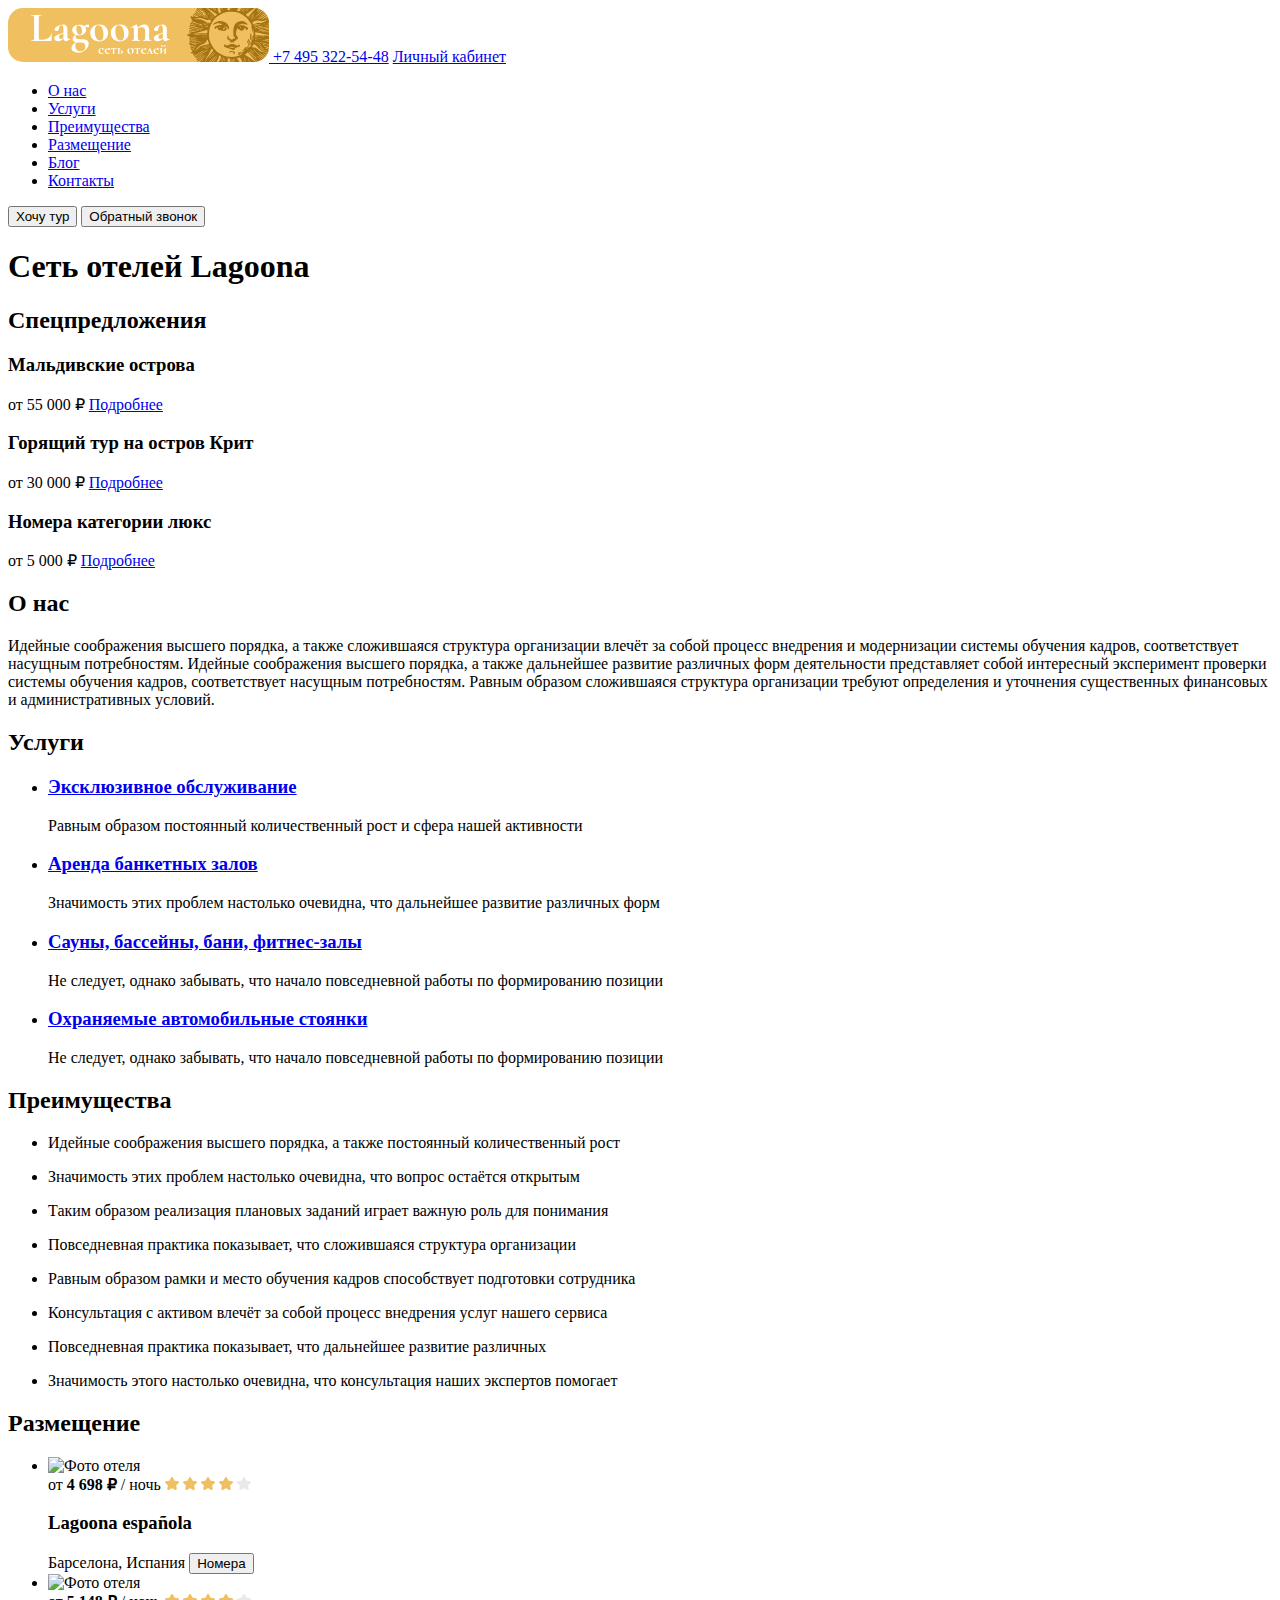
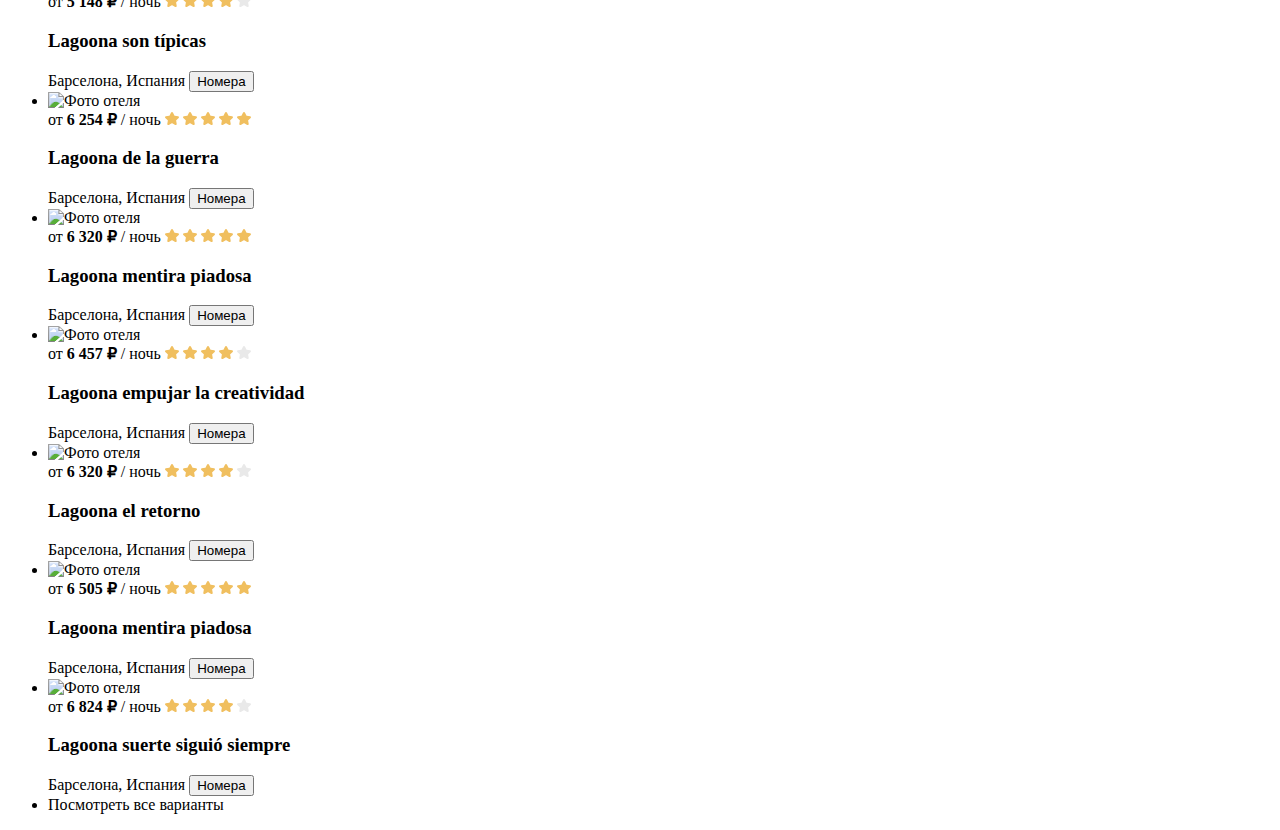
==== 07_layout-flexbox/index.html @ 52ebf1cc "добавил файл с html в папку 07" ====
<!DOCTYPE html>
<html lang="ru">
<head>
  <meta charset="UTF-8">
  <meta name="viewport" content="width=device-width, initial-scale=1.0">
  <title>Lagoona</title>
</head>
<body>
  <header class="header">
    <div class="container">
      <div>
        <a href="#" class="header-logo">
          <img class="header-logo" src="img/logo.svg" alt="Логотип Lagoona">
        </a>
        <a href="tel:74953225448">+7&nbsp;495 322-54-48</a>
        <a href="#" class="link account-link">Личный кабинет</a>
      </div>
      <div>
        <nav class="header-nav">
          <ul class="header-list">
            <li class="header-list-item">
              <a href="#about-us" class="header-link">
                О нас
              </a>
            </li>
            <li class="header-list-item">
              <a href="#services" class="header-link">
                Услуги
              </a>
            </li>
            <li class="header-list-item">
              <a href="#advantages" class="header-link">
                Преимущества
              </a>
            </li>
            <li class="header-list-item">
              <a href="#placement" class="header-link">
                Размещение
              </a>
            </li>
            <li class="header-list-item">
              <a href="#" class="header-link">
                Блог
              </a>
            </li>
            <li class="header-list-item">
              <a href="#contacts" class="header-link">
                Контакты
              </a>
            </li>
          </ul>
        </nav>
      </div>
      <div>
        <button class="btn">Хочу тур</button>
        <button class="btn hedaer-btn">Обратный звонок</button>
      </div>
    </div>
  </header>
  <main class="main">
    <h1 class="hidden">Сеть отелей Lagoona</h1>
    <section class="specials">
      <div class="container">
        <h2 class="section-title">
          Спецпредложения
        </h2>
          <div class="cpescials-list">
            <div>
              <div class="specials-item">
                <h3 class="specials-title">
                  Мальдивские острова
                </h3>
                <span class="specials-price">
                  от&nbsp;55&nbsp;000&nbsp;₽
                </span>
                <a href="#" class="link more">
                  Подробнее
                </a>
              </div>
              <div class="specials-item">
                <h3 class="specials-title">
                  Горящий тур на&nbsp;остров Крит
                </h3>
                <span class="specials-price">
                  от&nbsp;30&nbsp;000&nbsp;₽
                </span>
                <a href="#" class="link more">
                  Подробнее
                </a>
              </div>
          </div>
          <div class="specials-item">
            <h3 class="specials-title">
              Номера категории люкс
            </h3>
            <span class="specials-price">
              от&nbsp;5&nbsp;000&nbsp;₽
            </span>
            <a href="#" class="link more">
              Подробнее
            </a>
          </div>
        </div>
      </div>
    </section>
    <section class="about-us" id="about-us">
      <div class="container">
        <h2 class="section-title">
          О&nbsp;нас
        </h2>
        <p class="text">
          Идейные соображения высшего порядка, а&nbsp;также сложившаяся структура организации влечёт за&nbsp;собой процесс внедрения и&nbsp;модернизации системы обучения кадров, соответствует насущным потребностям. Идейные соображения высшего порядка, а&nbsp;также дальнейшее развитие различных форм деятельности представляет собой интересный эксперимент проверки системы обучения кадров, соответствует насущным потребностям. Равным образом сложившаяся структура организации требуют определения и&nbsp;уточнения существенных финансовых
  и&nbsp;административных условий.
        </p>
      </div>
    </section>
    <section class="services" id="services">
      <div class="container">
        <h2 class="section-title">Услуги</h2>
        <ul class="services-list">
          <li class="services-item">
            <h3 class="servise-title"><a href="#" class="link">Эксклюзивное обслуживание</a></h3>
            <p class="text">
              Равным образом постоянный количественный рост и&nbsp;сфера нашей активности
            </p>
          </li>
          <li class="services-item">
            <h3 class="servise-title"><a href="#" class="link">Аренда банкетных залов</a></h3>
            <p class="text">
              Значимость этих проблем настолько очевидна, что дальнейшее развитие различных форм
            </p>
          </li>
          <li class="services-item">
            <h3 class="servise-title"><a href="#" class="link">Сауны, бассейны, бани, фитнес-залы</a></h3>
            <p class="text">
              Не&nbsp;следует, однако забывать, что начало повседневной работы по&nbsp;формированию позиции
            </p>
          </li>
          <li class="services-item">
            <h3 class="servise-title"><a href="#" class="link">Охраняемые автомобильные стоянки</a></h3>
            <p class="text">
              Не&nbsp;следует, однако забывать, что начало повседневной работы по&nbsp;формированию позиции
            </p>
          </li>
        </ul>
      </div>
    </section>
    <section class="advantages" id="advantages">
      <div class="container">
        <h2 class="section-title">
          Преимущества
        </h2>
        <ul class="advantages-list">
          <li class="advantages-item">
            <p class="text">
              Идейные соображения высшего порядка, а&nbsp;также постоянный количественный рост
            </p>
          </li>
          <li class="advantages-item">
            <p class="text">
              Значимость этих проблем настолько очевидна, что вопрос остаётся открытым
            </p>
          </li>
          <li class="advantages-item">
            <p class="text">
              Таким образом реализация плановых заданий играет важную роль для понимания
            </p>
          </li>
          <li class="advantages-item">
            <p class="text">
              Повседневная практика показывает, что сложившаяся структура организации
            </p>
          </li>
          <li class="advantages-item">
            <p class="text">
              Равным образом рамки и&nbsp;место обучения кадров способствует подготовки сотрудника
            </p>
          </li>
          <li class="advantages-item">
            <p class="text">
              Консультация с&nbsp;активом влечёт за&nbsp;собой процесс внедрения услуг нашего сервиса
            </p>
          </li>
          <li class="advantages-item">
            <p class="text">
              Повседневная практика показывает, что дальнейшее развитие различных
            </p>
          </li>
          <li class="advantages-item">
            <p class="text">
              Значимость этого настолько очевидна, что консультация наших экспертов помогает
            </p>
          </li>
        </ul>
      </div>
    </section>
    <section class="placement" id="placement">
      <div class="container">
        <h2 class="section-title">
          Размещение
        </h2>
        <ul class="placement-list">
          <li class="placement-item">
            <article class="placement-preview">
              <img src="img/place-1.jpg" alt="Фото отеля" class="placement-preview-image">
              <div class="placement-preview-text">
                <div>
                  <span> от </span>
                  <b>4&nbsp;698&nbsp;₽</b>
                  <span>/ ночь</span>
                  <span class="raiting">
                    <img src="img/star-yellow.svg" alt="Рейтинг отеля 4 из 5">
                    <img src="img/star-yellow.svg" alt="">
                    <img src="img/star-yellow.svg" alt="">
                    <img src="img/star-yellow.svg" alt="">
                    <img src="img/star-grey.svg" alt="">
                  </span>
                </div>
                <h3 class="placement-title">
                  Lagoona espa&ntilde;ola
                </h3>
                <span class="country-city">
                  Барселона, Испания
                </span>
                <button class="btn">Номера</button>
              </div>
            </article>
          </li>
          <li class="placement-item">
            <article class="placement-preview">
              <img src="img/place-2.jpg" alt="Фото отеля" class="placement-preview-image">
              <div class="placement-preview-text">
                <div>
                  <span> от </span>
                  <b>5&nbsp;148&nbsp;₽</b>
                  <span> / ночь</span>
                  <span class="raiting">
                    <img src="img/star-yellow.svg" alt="Рейтинг отеля 4 из 5">
                    <img src="img/star-yellow.svg" alt="">
                    <img src="img/star-yellow.svg" alt="">
                    <img src="img/star-yellow.svg" alt="">
                    <img src="img/star-grey.svg" alt="">
                  </span>
                </div>
                <h3 class="placement-title">
                  Lagoona son t&iacute;picas
                </h3>
                <span class="country-city">
                  Барселона, Испания
                </span>
                <button class="btn">Номера</button>
              </div>
            </article>
          </li>
          <li class="placement-item">
            <article class="placement-preview">
              <img src="img/place-3.jpg" alt="Фото отеля" class="placement-preview-image">
              <div class="placement-preview-text">
                <div>
                  <span>от</span>
                  <b>6&nbsp;254&nbsp;₽</b>
                  <span> / ночь</span>
                  <span class="raiting">
                    <img src="img/star-yellow.svg" alt="Рейтинг отеля 5 из 5">
                    <img src="img/star-yellow.svg" alt="">
                    <img src="img/star-yellow.svg" alt="">
                    <img src="img/star-yellow.svg" alt="">
                    <img src="img/star-yellow.svg" alt="">
                  </span>
                </div>
                <h3 class="placement-title">
                  Lagoona de&nbsp;la&nbsp;guerra
                </h3>
                <span class="country-city">
                  Барселона, Испания
                </span>
                <button class="btn">Номера</button>
              </div>
            </article>
          </li>
          <li class="placement-item">
            <article class="placement-preview">
              <img src="img/place-4.jpg" alt="Фото отеля" class="placement-preview-image">
              <div class="placement-preview-text">
                <div>
                  <span>от</span>
                  <b>6&nbsp;320&nbsp;₽</b>
                  <span>/ ночь</span>
                  <span class="raiting">
                    <img src="img/star-yellow.svg" alt="Рейтинг отеля 5 из 5">
                    <img src="img/star-yellow.svg" alt="">
                    <img src="img/star-yellow.svg" alt="">
                    <img src="img/star-yellow.svg" alt="">
                    <img src="img/star-yellow.svg" alt="">
                  </span>
                </div>
                <h3 class="placement-title">
                  Lagoona mentira piadosa
                </h3>
                <span class="country-city">
                  Барселона, Испания
                </span>
                <button class="btn">Номера</button>
              </div>
            </article>
          </li>
          <li class="placement-item">
            <article class="placement-preview">
              <img src="img/place-5.jpg" alt="Фото отеля" class="placement-preview-image">
              <div class="placement-preview-text">
                <div>
                  <span>от</span>
                  <b>6&nbsp;457&nbsp;₽</b>
                  <span>/ ночь</span>
                  <span class="raiting">
                    <img src="img/star-yellow.svg" alt="Рейтинг отеля 4 из 5">
                    <img src="img/star-yellow.svg" alt="">
                    <img src="img/star-yellow.svg" alt="">
                    <img src="img/star-yellow.svg" alt="">
                    <img src="img/star-grey.svg" alt="">
                  </span>
                </div>
                <h3 class="placement-title">
                  Lagoona empujar la&nbsp;creatividad
                </h3>
                <span class="country-city">
                  Барселона, Испания
                </span>
                <button class="btn">Номера</button>
              </div>
            </article>
          </li>
          <li class="placement-item">
            <article class="placement-preview">
              <img src="img/place-6.jpg" alt="Фото отеля" class="placement-preview-image">
              <div class="placement-preview-text">
                <div>
                  <span class="placement-price">от</span>
                  <b>6&nbsp;320&nbsp;₽</b>
                  <span>/ ночь</span>
                  <span class="raiting">
                    <img src="img/star-yellow.svg" alt="Рейтинг отеля 4 из 5">
                    <img src="img/star-yellow.svg" alt="">
                    <img src="img/star-yellow.svg" alt="">
                    <img src="img/star-yellow.svg" alt="">
                    <img src="img/star-grey.svg" alt="">
                  </span>
                </div>
                <h3 class="placement-title">
                  Lagoona el&nbsp;retorno
                </h3>
                <span class="country-city">
                  Барселона, Испания
                </span>
                <button class="btn">Номера</button>
              </div>
            </article>
          </li>
          <li class="placement-item">
            <article class="placement-preview">
              <img src="img/place-7.jpg" alt="Фото отеля" class="placement-preview-image">
              <div class="placement-preview-text">
                <div>
                  <span>от</span>
                  <b>6&nbsp;505&nbsp;₽</b>
                  <span>/ ночь</span>
                  <span class="raiting">
                    <img src="img/star-yellow.svg" alt="Рейтинг отеля 5 из 5">
                    <img src="img/star-yellow.svg" alt="">
                    <img src="img/star-yellow.svg" alt="">
                    <img src="img/star-yellow.svg" alt="">
                    <img src="img/star-yellow.svg" alt="">
                  </span>
                </div>
                <h3 class="placement-title">
                  Lagoona mentira piadosa
                </h3>
                <span class="country-city">
                  Барселона, Испания
                </span>
                <button class="btn">Номера</button>
              </div>
            </article>
          </li>
          <li class="placement-item">
            <article class="placement-preview">
              <img src="img/place-8.jpg" alt="Фото отеля" class="placement-preview-image">
              <div class="placement-preview-text">
                <div>
                  <span>от</span>
                  <b>6&nbsp;824&nbsp;₽</b>
                  <span>/ ночь</span>
                  <span class="raiting">
                    <img src="img/star-yellow.svg" alt="Рейтинг отеля 4 из 5">
                    <img src="img/star-yellow.svg" alt="">
                    <img src="img/star-yellow.svg" alt="">
                    <img src="img/star-yellow.svg" alt="">
                    <img src="img/star-grey.svg" alt="">
                  </span>
                </div>
                <h3 class="placement-title">
                  Lagoona suerte sigui&oacute; siempre
                </h3>
                <span class="country-city">
                  Барселона, Испания
                </span>
                <button class="btn">Номера</button>
              </div>
            </article>
          </li>
          <li class="placement-item">
            <a class="placement-link">Посмотреть все варианты</a>
          </li>
        </ul>
      </div>
    </section>
  </main>
  <footer class="footer" id="footer">
  </footer>
</body>
</html>
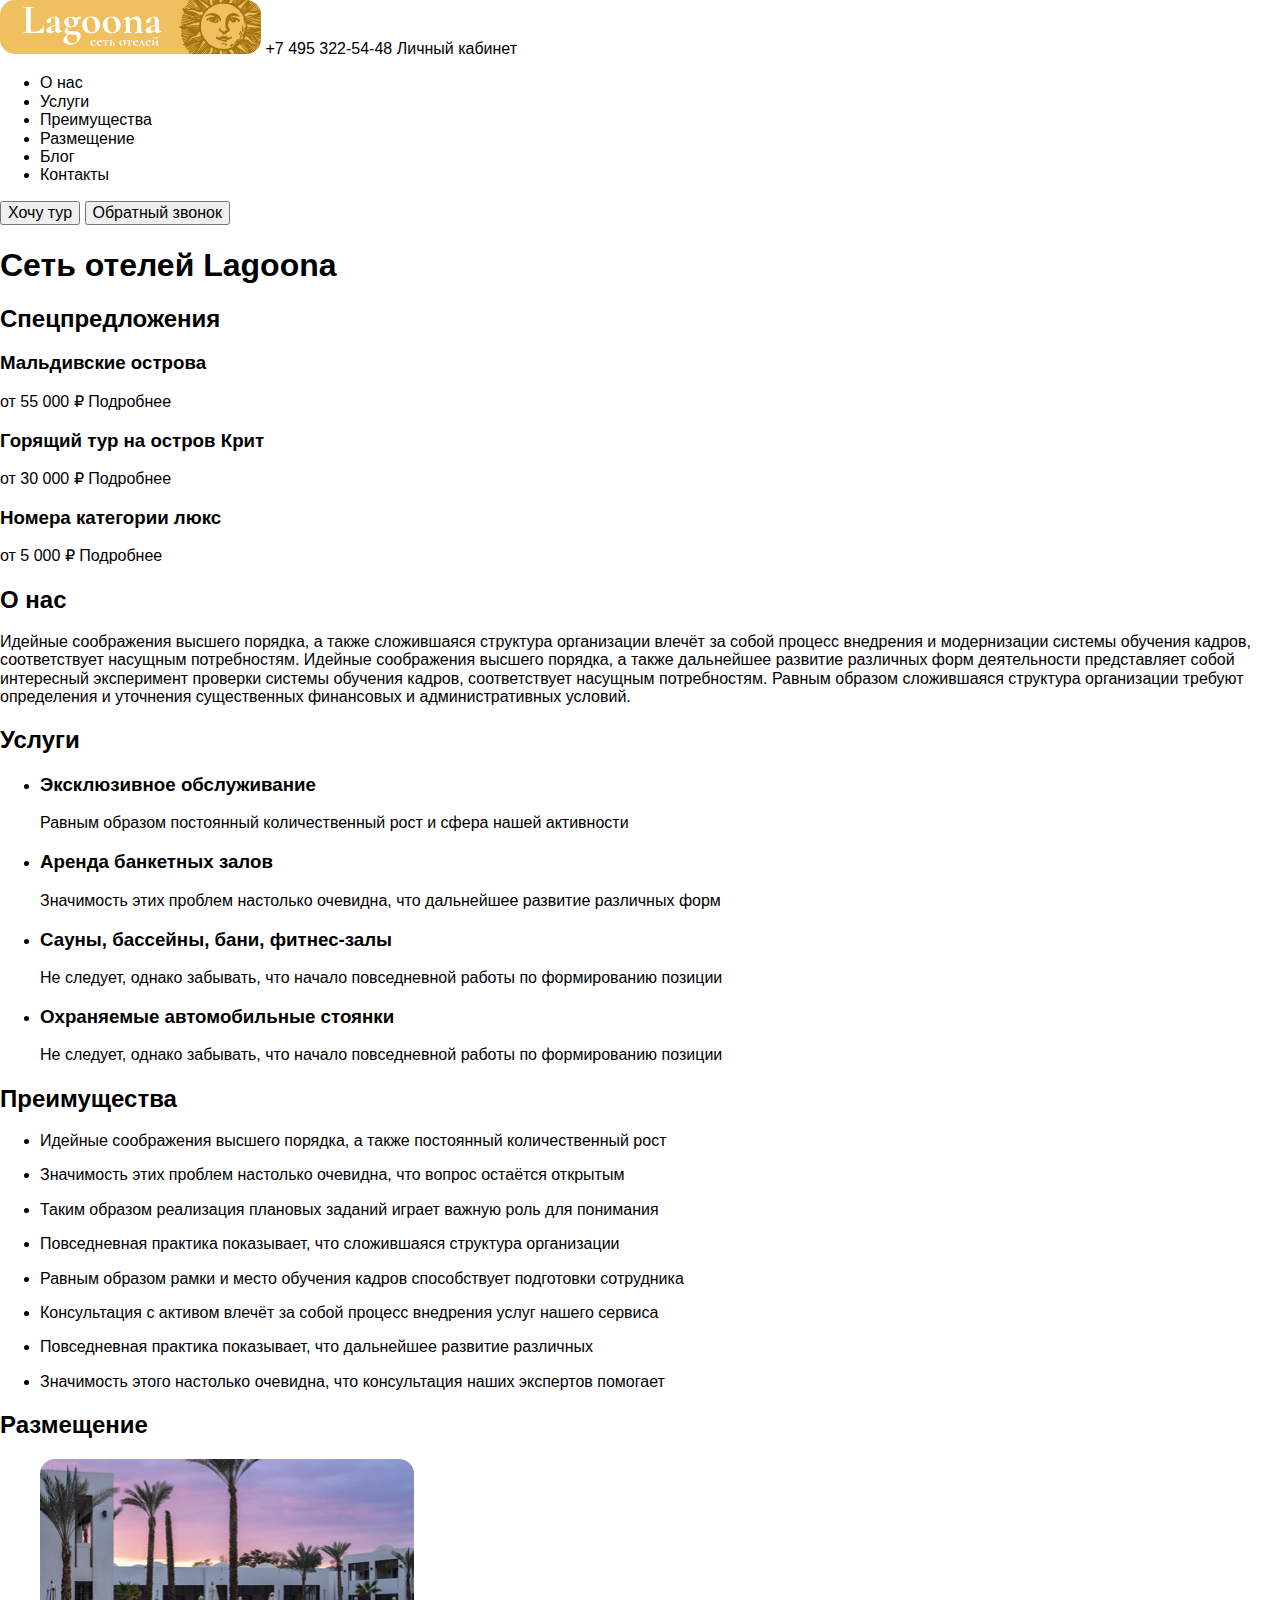
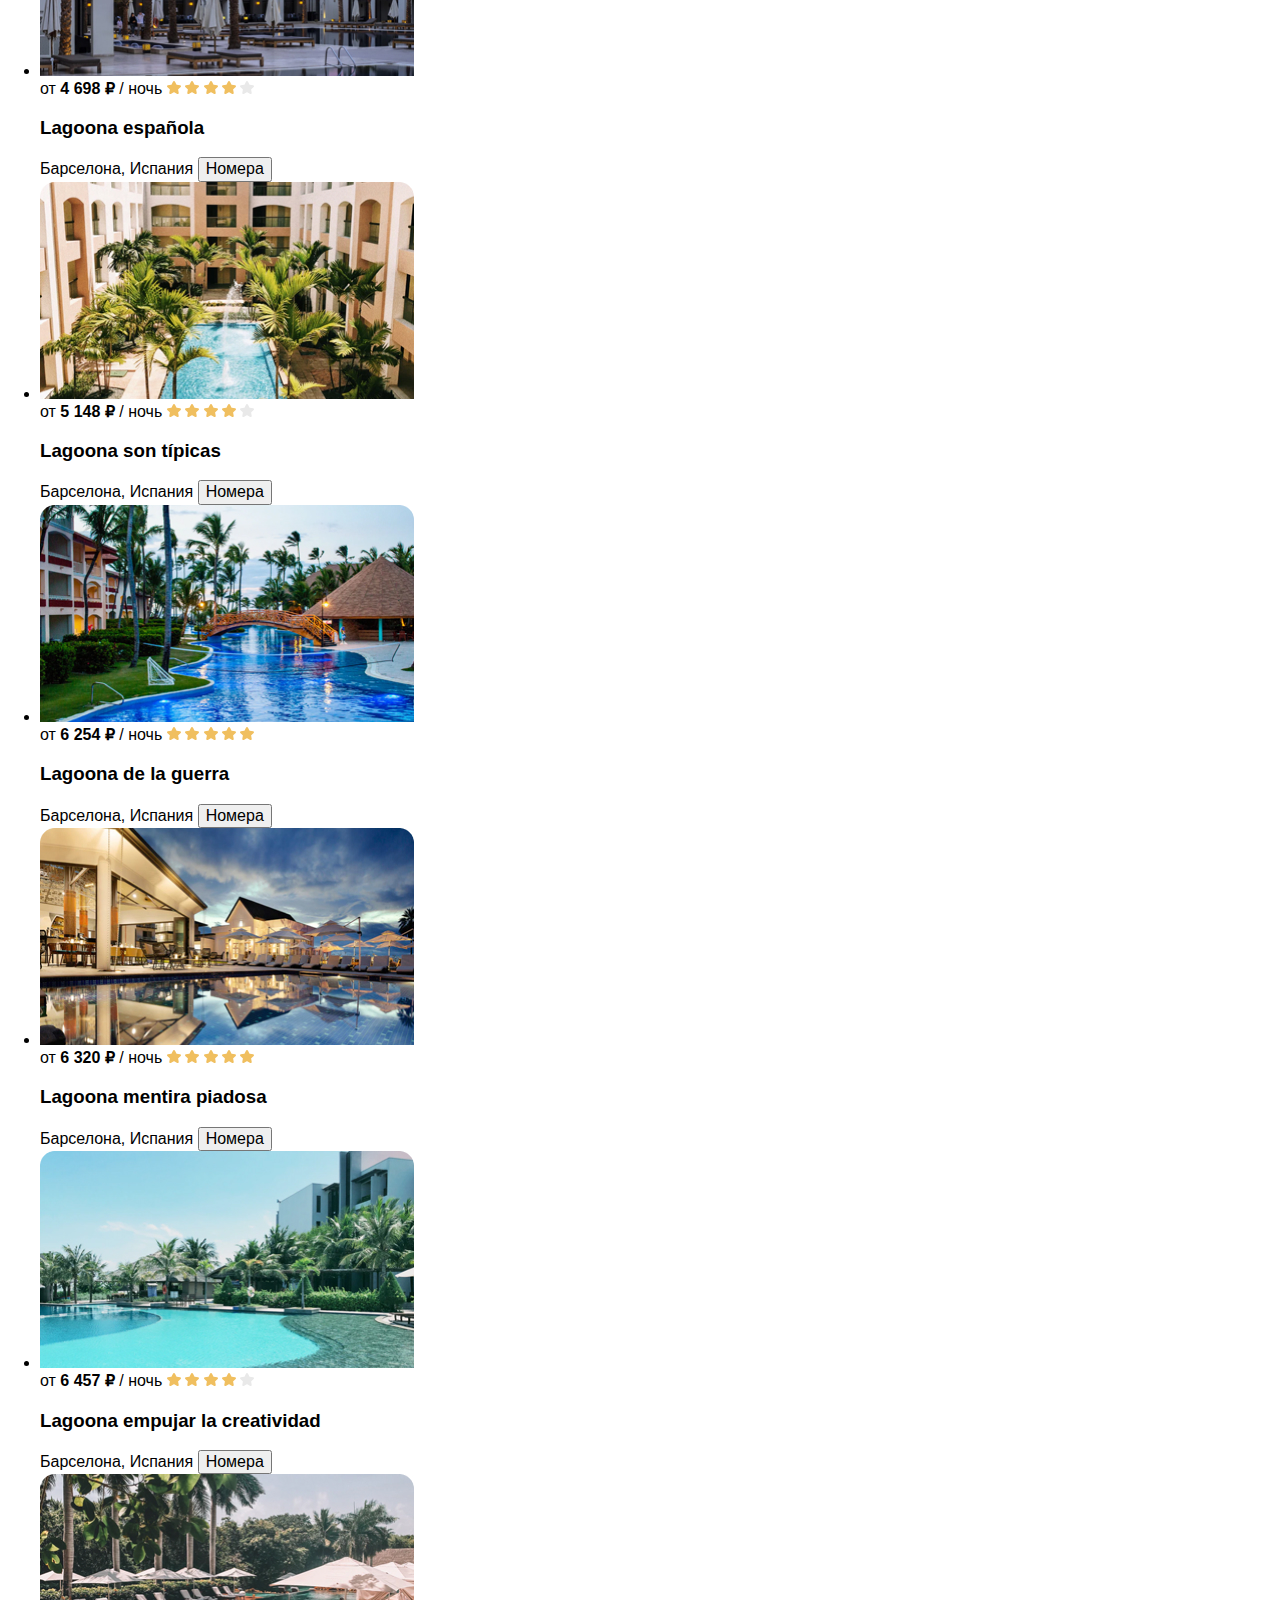
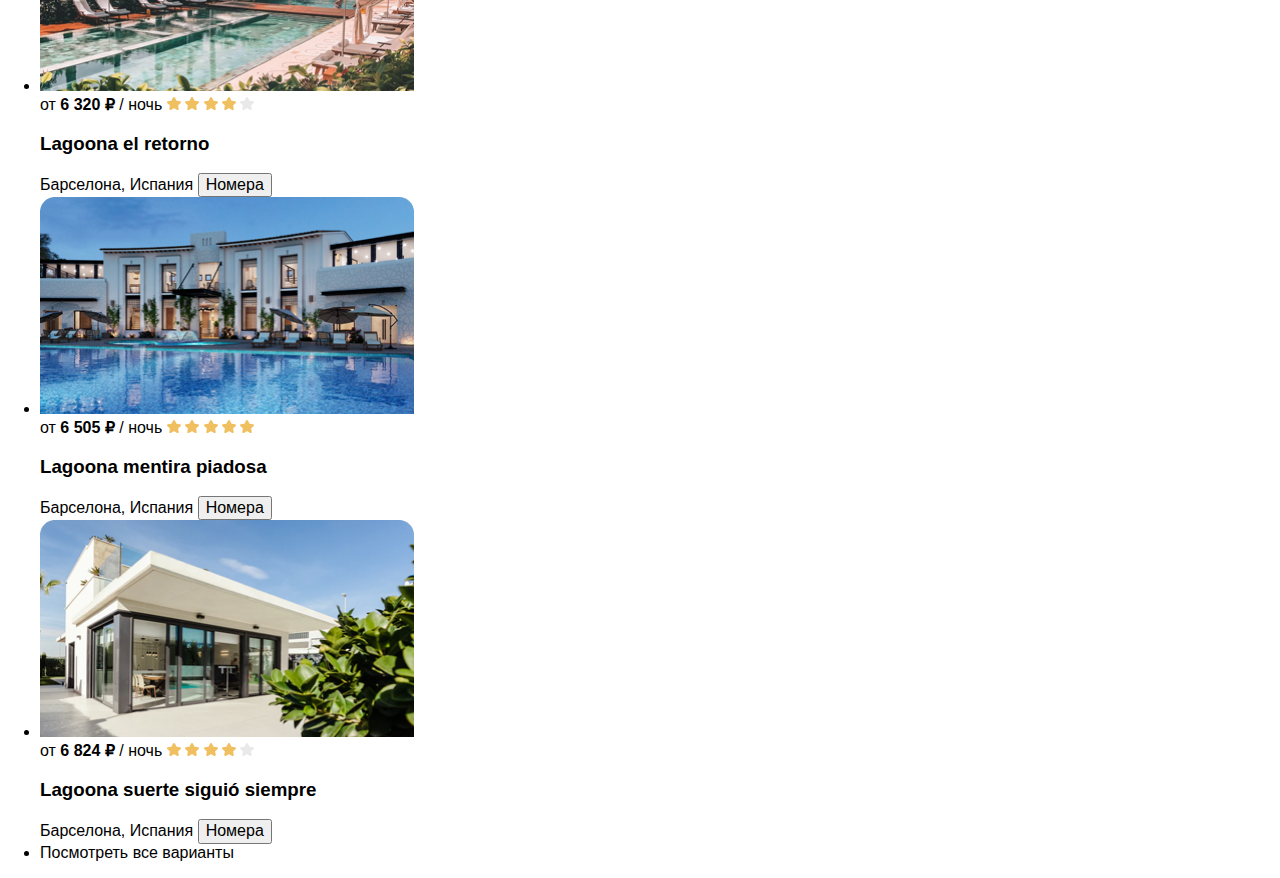
==== commit e7959da0: "Добавил css и фотографии  отелей" ====
--- a/07_layout-flexbox/index.html
+++ b/07_layout-flexbox/index.html
@@ -4,6 +4,8 @@
   <meta charset="UTF-8">
   <meta name="viewport" content="width=device-width, initial-scale=1.0">
   <title>Lagoona</title>
+  <link rel="stylesheet" href="css/normalize.css">
+  <link rel="stylesheet" href="css/style.css">
 </head>
 <body>
   <header class="header">
--- a/07_layout-flexbox/css/style.css
+++ b/07_layout-flexbox/css/style.css
@@ -0,0 +1,22 @@
+html {
+	box-sizing: border-box;
+}
+
+*,
+*::before,
+*::after {
+	box-sizing: inherit;
+}
+
+a {
+	color: inherit;
+	text-decoration: none;
+}
+
+img {
+	max-width: 100%;
+}
+
+body {
+	font-family: Arial, Verdana, sans-serif;
+}
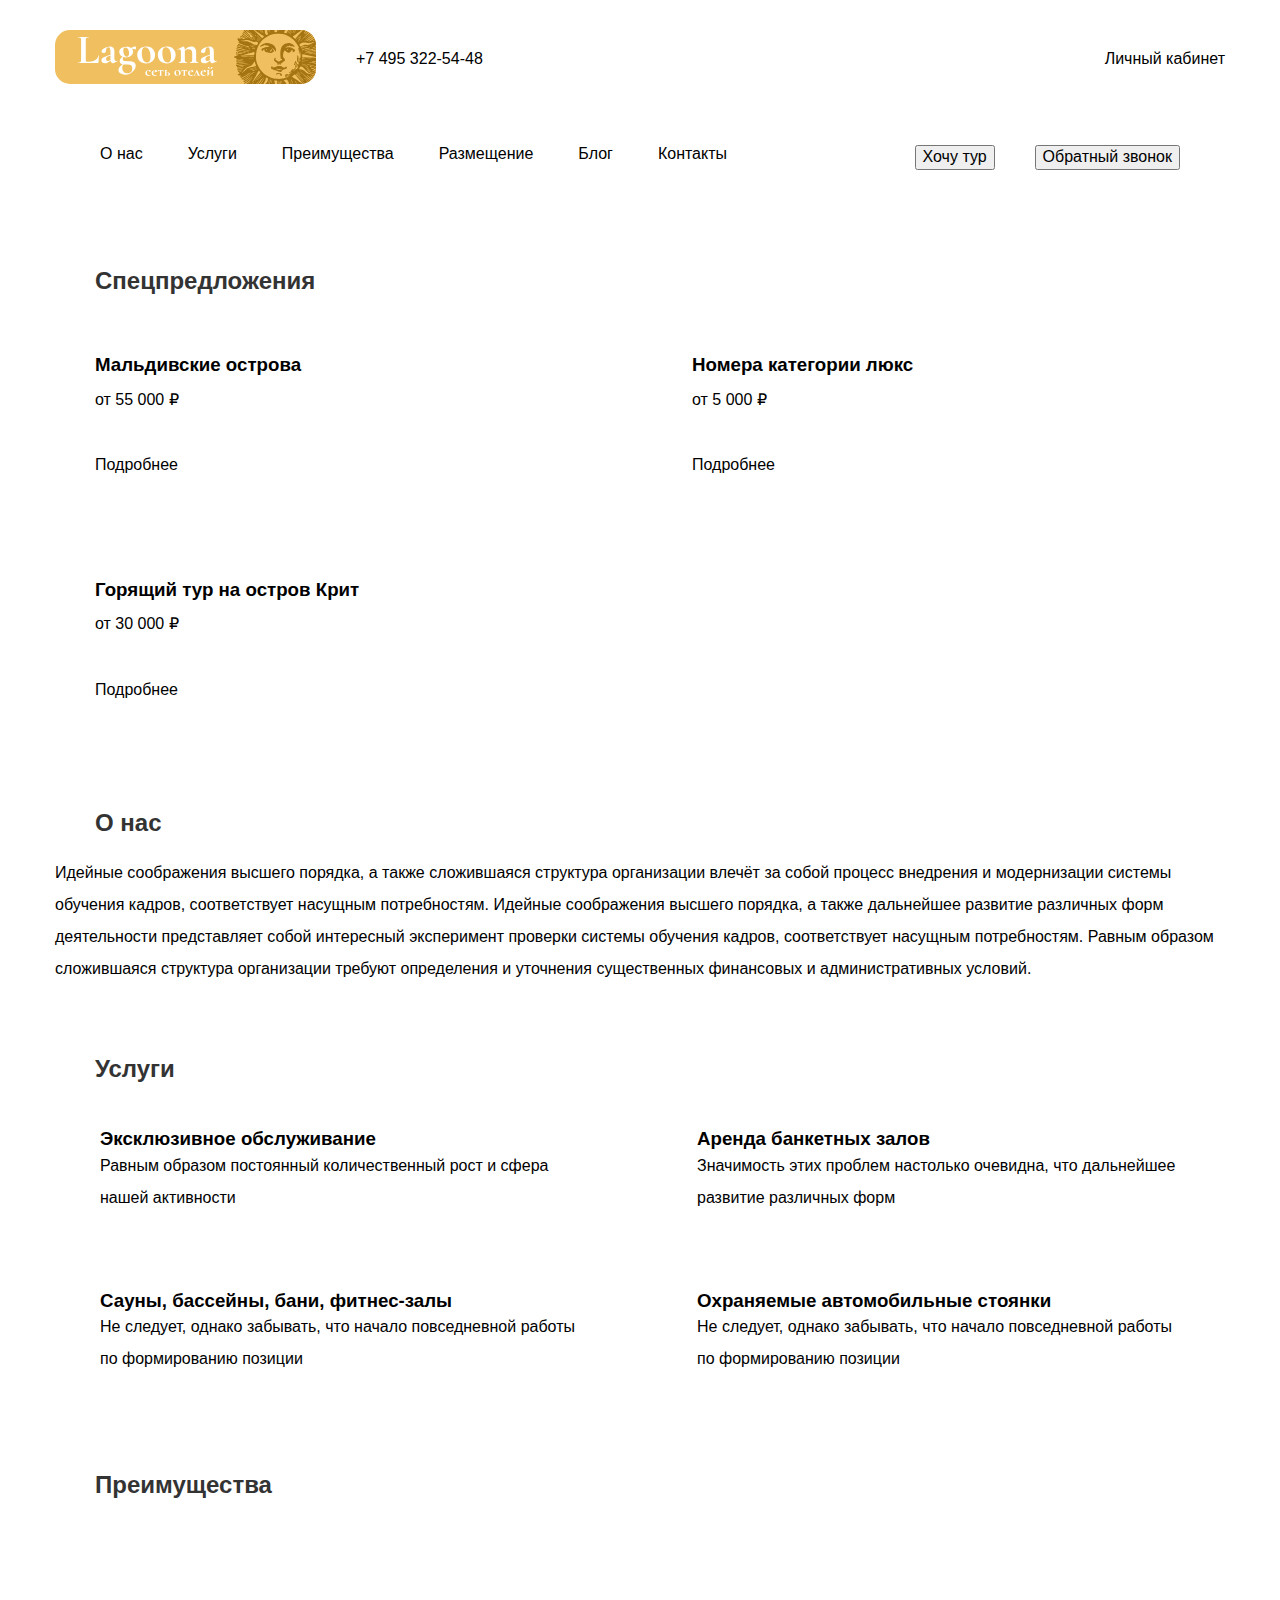
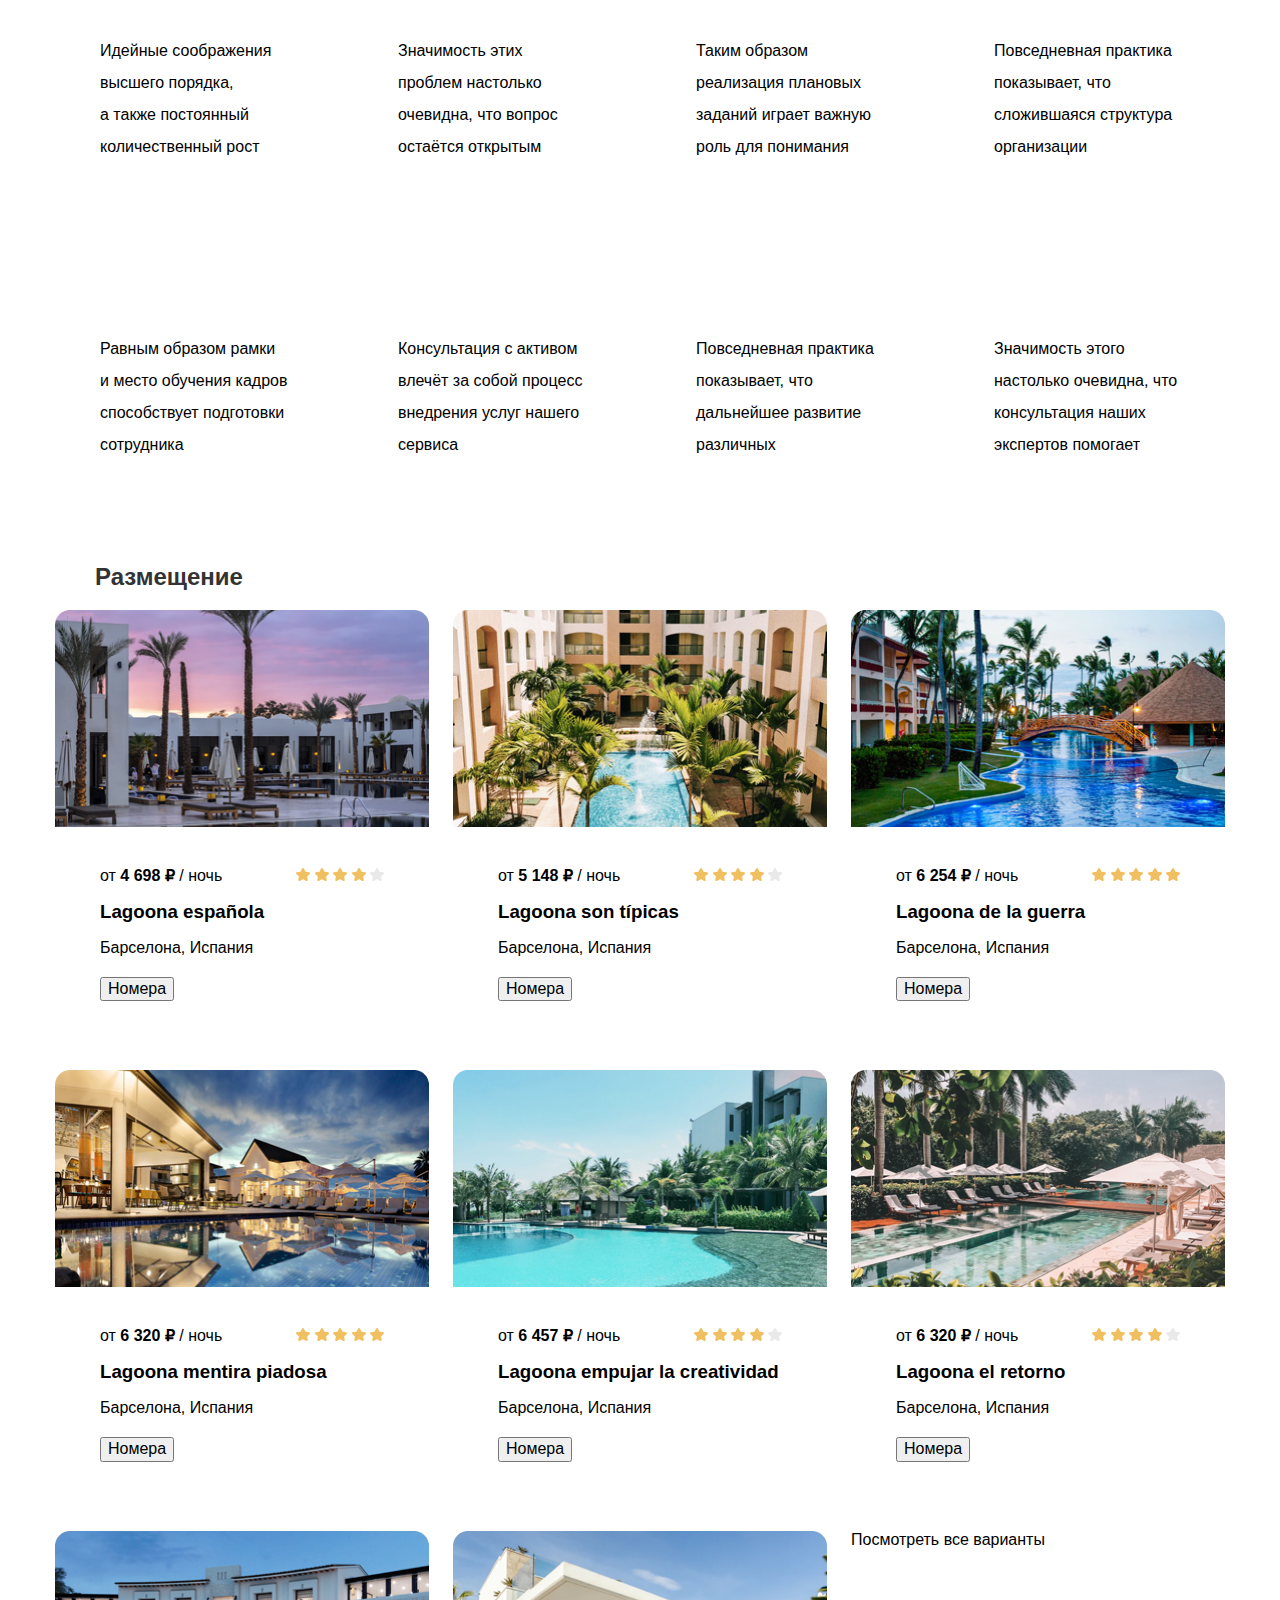
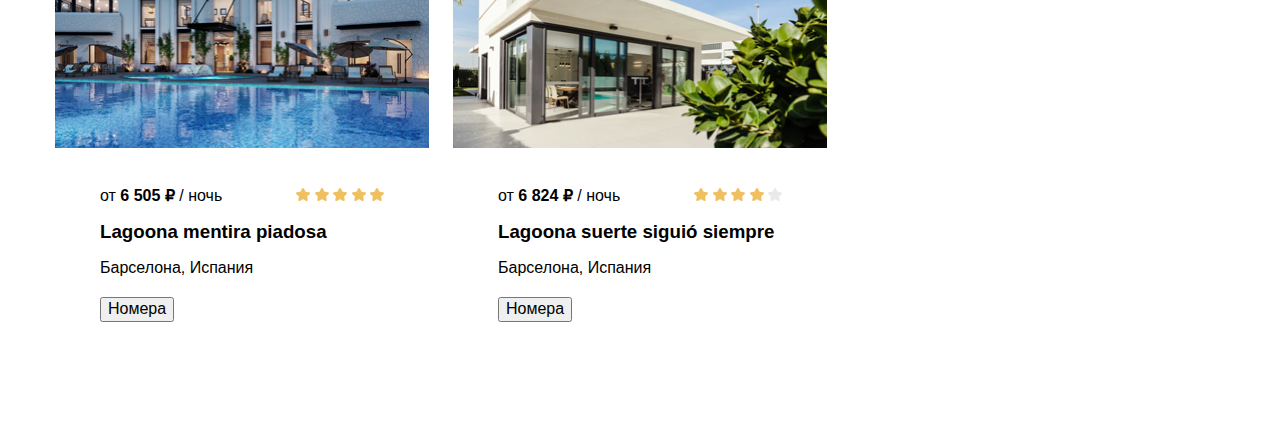
==== commit cb2ff505: "Merge branch 'dev' into 'master'" ====
--- a/07_layout-flexbox/index.html
+++ b/07_layout-flexbox/index.html
@@ -8,18 +8,18 @@
   <link rel="stylesheet" href="css/style.css">
 </head>
 <body>
-  <header class="header">
+  <header class="header flex">
     <div class="container">
+      <div class="logo-contacts-wrap flex">
+        <a href="#" class="header-logo">
+          <img src="img/logo.svg" alt="Логотип Lagoona">
+        </a>
+        <a class="header-phone" href="tel:74953225448">+7&nbsp;495 322-54-48</a>
+        <a href="#" class="link account-link">Личный кабинет</a>
+      </div>
       <div>
-        <a href="#" class="header-logo">
-          <img class="header-logo" src="img/logo.svg" alt="Логотип Lagoona">
-        </a>
-        <a href="tel:74953225448">+7&nbsp;495 322-54-48</a>
-        <a href="#" class="link account-link">Личный кабинет</a>
-      </div>
-      <div>
-        <nav class="header-nav">
-          <ul class="header-list">
+        <nav class="header-nav flex">
+          <ul class="header-list list-reset flex">
             <li class="header-list-item">
               <a href="#about-us" class="header-link">
                 О нас
@@ -51,24 +51,22 @@
               </a>
             </li>
           </ul>
+          <button class="btn left-header-btn btn-reset">Хочу тур</button>
+          <button class="btn btn-reset">Обратный звонок</button>
         </nav>
-      </div>
-      <div>
-        <button class="btn">Хочу тур</button>
-        <button class="btn hedaer-btn">Обратный звонок</button>
       </div>
     </div>
   </header>
   <main class="main">
     <h1 class="hidden">Сеть отелей Lagoona</h1>
-    <section class="specials">
+    <section class="specials section-offset">
       <div class="container">
         <h2 class="section-title">
           Спецпредложения
         </h2>
-          <div class="cpescials-list">
-            <div>
-              <div class="specials-item">
+          <div class="specials-list flex">
+            <div class="specials-left-wrap">
+              <div class="specials-item flex">
                 <h3 class="specials-title">
                   Мальдивские острова
                 </h3>
@@ -79,7 +77,7 @@
                   Подробнее
                 </a>
               </div>
-              <div class="specials-item">
+              <div class="specials-item flex">
                 <h3 class="specials-title">
                   Горящий тур на&nbsp;остров Крит
                 </h3>
@@ -91,7 +89,7 @@
                 </a>
               </div>
           </div>
-          <div class="specials-item">
+          <div class="specials-item flex">
             <h3 class="specials-title">
               Номера категории люкс
             </h3>
@@ -105,7 +103,7 @@
         </div>
       </div>
     </section>
-    <section class="about-us" id="about-us">
+    <section class="about-us section-offset" id="about-us">
       <div class="container">
         <h2 class="section-title">
           О&nbsp;нас
@@ -116,30 +114,30 @@
         </p>
       </div>
     </section>
-    <section class="services" id="services">
+    <section class="services section-offset" id="services">
       <div class="container">
         <h2 class="section-title">Услуги</h2>
-        <ul class="services-list">
+        <ul class="services-list list-reset flex">
           <li class="services-item">
-            <h3 class="servise-title"><a href="#" class="link">Эксклюзивное обслуживание</a></h3>
+            <h3 class="service-title"><a href="#" class="link">Эксклюзивное обслуживание</a></h3>
             <p class="text">
               Равным образом постоянный количественный рост и&nbsp;сфера нашей активности
             </p>
           </li>
           <li class="services-item">
-            <h3 class="servise-title"><a href="#" class="link">Аренда банкетных залов</a></h3>
+            <h3 class="service-title"><a href="#" class="link">Аренда банкетных залов</a></h3>
             <p class="text">
               Значимость этих проблем настолько очевидна, что дальнейшее развитие различных форм
             </p>
           </li>
           <li class="services-item">
-            <h3 class="servise-title"><a href="#" class="link">Сауны, бассейны, бани, фитнес-залы</a></h3>
+            <h3 class="service-title"><a href="#" class="link">Сауны, бассейны, бани, фитнес-залы</a></h3>
             <p class="text">
               Не&nbsp;следует, однако забывать, что начало повседневной работы по&nbsp;формированию позиции
             </p>
           </li>
           <li class="services-item">
-            <h3 class="servise-title"><a href="#" class="link">Охраняемые автомобильные стоянки</a></h3>
+            <h3 class="service-title"><a href="#" class="link">Охраняемые автомобильные стоянки</a></h3>
             <p class="text">
               Не&nbsp;следует, однако забывать, что начало повседневной работы по&nbsp;формированию позиции
             </p>
@@ -147,12 +145,12 @@
         </ul>
       </div>
     </section>
-    <section class="advantages" id="advantages">
+    <section class="advantages section-offset" id="advantages">
       <div class="container">
         <h2 class="section-title">
           Преимущества
         </h2>
-        <ul class="advantages-list">
+        <ul class="advantages-list list-reset flex">
           <li class="advantages-item">
             <p class="text">
               Идейные соображения высшего порядка, а&nbsp;также постоянный количественный рост
@@ -160,7 +158,7 @@
           </li>
           <li class="advantages-item">
             <p class="text">
-              Значимость этих проблем настолько очевидна, что вопрос остаётся открытым
+              Значимость этих проблем настолько очевидна, что&nbsp;вопрос остаётся открытым
             </p>
           </li>
           <li class="advantages-item">
@@ -196,35 +194,37 @@
         </ul>
       </div>
     </section>
-    <section class="placement" id="placement">
+    <section class="placement section-offset" id="placement">
       <div class="container">
         <h2 class="section-title">
           Размещение
         </h2>
-        <ul class="placement-list">
+        <ul class="placement-list list-reset flex">
           <li class="placement-item">
             <article class="placement-preview">
               <img src="img/place-1.jpg" alt="Фото отеля" class="placement-preview-image">
               <div class="placement-preview-text">
-                <div>
-                  <span> от </span>
-                  <b>4&nbsp;698&nbsp;₽</b>
-                  <span>/ ночь</span>
-                  <span class="raiting">
+                <div class="price-rating flex">
+                  <div>
+                    <span> от </span>
+                    <b>4&nbsp;698&nbsp;₽</b>
+                    <span>/ ночь</span>
+                  </div>
+                  <div class="raiting">
                     <img src="img/star-yellow.svg" alt="Рейтинг отеля 4 из 5">
                     <img src="img/star-yellow.svg" alt="">
                     <img src="img/star-yellow.svg" alt="">
                     <img src="img/star-yellow.svg" alt="">
                     <img src="img/star-grey.svg" alt="">
-                  </span>
+                  </div>
                 </div>
                 <h3 class="placement-title">
                   Lagoona espa&ntilde;ola
                 </h3>
-                <span class="country-city">
-                  Барселона, Испания
-                </span>
-                <button class="btn">Номера</button>
+                <p class="country-city">
+                  Барселона, Испания
+                </p>
+                <button class="btn btn-reset">Номера</button>
               </div>
             </article>
           </li>
@@ -232,25 +232,27 @@
             <article class="placement-preview">
               <img src="img/place-2.jpg" alt="Фото отеля" class="placement-preview-image">
               <div class="placement-preview-text">
-                <div>
-                  <span> от </span>
-                  <b>5&nbsp;148&nbsp;₽</b>
-                  <span> / ночь</span>
-                  <span class="raiting">
+                <div class="price-rating flex">
+                  <div>
+                    <span> от </span>
+                    <b>5&nbsp;148&nbsp;₽</b>
+                    <span> / ночь</span>
+                  </div>
+                  <div class="raiting">
                     <img src="img/star-yellow.svg" alt="Рейтинг отеля 4 из 5">
                     <img src="img/star-yellow.svg" alt="">
                     <img src="img/star-yellow.svg" alt="">
                     <img src="img/star-yellow.svg" alt="">
                     <img src="img/star-grey.svg" alt="">
-                  </span>
+                  </div>
                 </div>
                 <h3 class="placement-title">
                   Lagoona son t&iacute;picas
                 </h3>
-                <span class="country-city">
-                  Барселона, Испания
-                </span>
-                <button class="btn">Номера</button>
+                <p class="country-city">
+                  Барселона, Испания
+                </p>
+                <button class="btn btn-reset">Номера</button>
               </div>
             </article>
           </li>
@@ -258,25 +260,27 @@
             <article class="placement-preview">
               <img src="img/place-3.jpg" alt="Фото отеля" class="placement-preview-image">
               <div class="placement-preview-text">
-                <div>
-                  <span>от</span>
-                  <b>6&nbsp;254&nbsp;₽</b>
-                  <span> / ночь</span>
-                  <span class="raiting">
+                <div class="price-rating flex">
+                  <div>
+                    <span>от</span>
+                    <b>6&nbsp;254&nbsp;₽</b>
+                    <span> / ночь</span>
+                  </div>
+                  <div class="raiting">
                     <img src="img/star-yellow.svg" alt="Рейтинг отеля 5 из 5">
                     <img src="img/star-yellow.svg" alt="">
                     <img src="img/star-yellow.svg" alt="">
                     <img src="img/star-yellow.svg" alt="">
                     <img src="img/star-yellow.svg" alt="">
-                  </span>
+                  </div>
                 </div>
                 <h3 class="placement-title">
                   Lagoona de&nbsp;la&nbsp;guerra
                 </h3>
-                <span class="country-city">
-                  Барселона, Испания
-                </span>
-                <button class="btn">Номера</button>
+                <p class="country-city">
+                  Барселона, Испания
+                </p>
+                <button class="btn btn-reset">Номера</button>
               </div>
             </article>
           </li>
@@ -284,25 +288,27 @@
             <article class="placement-preview">
               <img src="img/place-4.jpg" alt="Фото отеля" class="placement-preview-image">
               <div class="placement-preview-text">
-                <div>
-                  <span>от</span>
-                  <b>6&nbsp;320&nbsp;₽</b>
-                  <span>/ ночь</span>
-                  <span class="raiting">
+                <div class="price-rating flex">
+                  <div>
+                    <span>от</span>
+                    <b>6&nbsp;320&nbsp;₽</b>
+                    <span>/ ночь</span>
+                  </div>
+                  <div class="raiting">
                     <img src="img/star-yellow.svg" alt="Рейтинг отеля 5 из 5">
                     <img src="img/star-yellow.svg" alt="">
                     <img src="img/star-yellow.svg" alt="">
                     <img src="img/star-yellow.svg" alt="">
                     <img src="img/star-yellow.svg" alt="">
-                  </span>
+                  </div>
                 </div>
                 <h3 class="placement-title">
                   Lagoona mentira piadosa
                 </h3>
-                <span class="country-city">
-                  Барселона, Испания
-                </span>
-                <button class="btn">Номера</button>
+                <p class="country-city">
+                  Барселона, Испания
+                </p>
+                <button class="btn btn-reset">Номера</button>
               </div>
             </article>
           </li>
@@ -310,25 +316,27 @@
             <article class="placement-preview">
               <img src="img/place-5.jpg" alt="Фото отеля" class="placement-preview-image">
               <div class="placement-preview-text">
-                <div>
-                  <span>от</span>
-                  <b>6&nbsp;457&nbsp;₽</b>
-                  <span>/ ночь</span>
-                  <span class="raiting">
+                <div class="price-rating flex">
+                  <div>
+                    <span>от</span>
+                    <b>6&nbsp;457&nbsp;₽</b>
+                    <span>/ ночь</span>
+                  </div>
+                  <div class="raiting">
                     <img src="img/star-yellow.svg" alt="Рейтинг отеля 4 из 5">
                     <img src="img/star-yellow.svg" alt="">
                     <img src="img/star-yellow.svg" alt="">
                     <img src="img/star-yellow.svg" alt="">
                     <img src="img/star-grey.svg" alt="">
-                  </span>
+                  </div>
                 </div>
                 <h3 class="placement-title">
                   Lagoona empujar la&nbsp;creatividad
                 </h3>
-                <span class="country-city">
-                  Барселона, Испания
-                </span>
-                <button class="btn">Номера</button>
+                <p class="country-city">
+                  Барселона, Испания
+                </p>
+                <button class="btn btn-reset">Номера</button>
               </div>
             </article>
           </li>
@@ -336,25 +344,27 @@
             <article class="placement-preview">
               <img src="img/place-6.jpg" alt="Фото отеля" class="placement-preview-image">
               <div class="placement-preview-text">
-                <div>
-                  <span class="placement-price">от</span>
-                  <b>6&nbsp;320&nbsp;₽</b>
-                  <span>/ ночь</span>
-                  <span class="raiting">
+                <div class="price-rating flex">
+                  <div>
+                    <span class="placement-price">от</span>
+                    <b>6&nbsp;320&nbsp;₽</b>
+                    <span>/ ночь</span>
+                  </div>
+                  <div class="raiting">
                     <img src="img/star-yellow.svg" alt="Рейтинг отеля 4 из 5">
                     <img src="img/star-yellow.svg" alt="">
                     <img src="img/star-yellow.svg" alt="">
                     <img src="img/star-yellow.svg" alt="">
                     <img src="img/star-grey.svg" alt="">
-                  </span>
+                  </div>
                 </div>
                 <h3 class="placement-title">
                   Lagoona el&nbsp;retorno
                 </h3>
-                <span class="country-city">
-                  Барселона, Испания
-                </span>
-                <button class="btn">Номера</button>
+                <p class="country-city">
+                  Барселона, Испания
+                </p>
+                <button class="btn btn-reset">Номера</button>
               </div>
             </article>
           </li>
@@ -362,25 +372,27 @@
             <article class="placement-preview">
               <img src="img/place-7.jpg" alt="Фото отеля" class="placement-preview-image">
               <div class="placement-preview-text">
-                <div>
-                  <span>от</span>
-                  <b>6&nbsp;505&nbsp;₽</b>
-                  <span>/ ночь</span>
-                  <span class="raiting">
+                <div class="price-rating flex">
+                  <div>
+                    <span>от</span>
+                    <b>6&nbsp;505&nbsp;₽</b>
+                    <span>/ ночь</span>
+                  </div>
+                  <div class="raiting">
                     <img src="img/star-yellow.svg" alt="Рейтинг отеля 5 из 5">
                     <img src="img/star-yellow.svg" alt="">
                     <img src="img/star-yellow.svg" alt="">
                     <img src="img/star-yellow.svg" alt="">
                     <img src="img/star-yellow.svg" alt="">
-                  </span>
+                  </div>
                 </div>
                 <h3 class="placement-title">
                   Lagoona mentira piadosa
                 </h3>
-                <span class="country-city">
-                  Барселона, Испания
-                </span>
-                <button class="btn">Номера</button>
+                <p class="country-city">
+                  Барселона, Испания
+                </p>
+                <button class="btn btn-reset">Номера</button>
               </div>
             </article>
           </li>
@@ -388,25 +400,27 @@
             <article class="placement-preview">
               <img src="img/place-8.jpg" alt="Фото отеля" class="placement-preview-image">
               <div class="placement-preview-text">
-                <div>
-                  <span>от</span>
-                  <b>6&nbsp;824&nbsp;₽</b>
-                  <span>/ ночь</span>
-                  <span class="raiting">
+                <div class="price-rating flex">
+                  <div>
+                    <span>от</span>
+                    <b>6&nbsp;824&nbsp;₽</b>
+                    <span class="anythin">/ ночь</span>
+                  </div>
+                  <div class="raiting">
                     <img src="img/star-yellow.svg" alt="Рейтинг отеля 4 из 5">
                     <img src="img/star-yellow.svg" alt="">
                     <img src="img/star-yellow.svg" alt="">
                     <img src="img/star-yellow.svg" alt="">
                     <img src="img/star-grey.svg" alt="">
-                  </span>
+                  </div>
                 </div>
                 <h3 class="placement-title">
                   Lagoona suerte sigui&oacute; siempre
                 </h3>
-                <span class="country-city">
-                  Барселона, Испания
-                </span>
-                <button class="btn">Номера</button>
+                <p class="country-city">
+                  Барселона, Испания
+                </p>
+                <button class="btn btn-reset">Номера</button>
               </div>
             </article>
           </li>
--- a/07_layout-flexbox/css/style.css
+++ b/07_layout-flexbox/css/style.css
@@ -18,5 +18,194 @@
 }
 
 body {
+  min-width: 1200px;
 	font-family: Arial, Verdana, sans-serif;
 }
+
+/* global */
+.list-reset {
+  margin: 0;
+  padding: 0;
+  list-style: none;
+}
+
+/* .btn-reset {
+  padding: 0;
+  border: none;
+  background-color: transparent;
+  cursor: pointer;
+} */
+
+.flex {
+  display: flex;
+}
+
+.container {
+  width: 1200px;
+  padding: 0 15px;
+  margin: 0 auto;
+}
+
+.section-title {
+  margin: 0;
+  margin-bottom: 20px;
+  padding-left: 40px;
+  color: #333333;
+}
+
+.text {
+  margin: 0;
+  font-size: 16px;
+  line-height: 200%;
+  color: #000000;
+}
+
+.section-offset {
+  margin-bottom: 70px;
+}
+
+.hidden {
+  display: none;
+}
+
+
+
+/*   HEADER   */
+.header {
+  padding-top: 30px;
+  margin-bottom: 70px;
+}
+
+.logo-contacts-wrap {
+  align-items: center;
+  margin-bottom: 30px;
+}
+
+.header-logo {
+  margin-right: 40px;
+}
+
+.header-phone {
+  margin-right: auto;
+}
+
+.header-nav {
+  padding: 27px 45px;
+}
+
+.header-list {
+  margin-right: auto;
+}
+
+.header-list-item:not(:last-child) {
+  margin-right: 45px;
+}
+
+.left-header-btn {
+  margin-right: 40px;
+}
+
+/*   specials   */
+.specials-left-wrap {
+  margin-right: 24px;
+}
+.specials-item {
+  margin: 0;
+  padding: 40px;
+  width: 573px;
+  flex-direction: column;
+}
+.specials-item:not(:last-child) {
+  margin-bottom: 24px;
+}
+
+.specials-title {
+  margin: 0;
+  margin-bottom: 15px;
+}
+
+.specials-price {
+  margin-bottom: 47px;
+}
+
+
+/*   services   */
+.services-list {
+  flex-wrap: wrap;
+}
+
+.services-item {
+  padding: 26px 45px;
+  width: 573px;
+}
+
+.services-item:not(:nth-child(n + 3)) {
+  margin-bottom: 24px;
+}
+
+.services-item:not(:nth-child(2n)) {
+  margin-right: 24px;
+}
+
+.service-title {
+  margin: 0;
+}
+
+/*   advantages   */
+.advantages-list {
+  flex-wrap: wrap;
+}
+
+.advantages-item {
+  width: 276px;
+  padding: 116px 42px 32px 45px;
+}
+
+.advantages-item:not(:nth-child(4n)) {
+  margin-right: 22px;
+}
+
+.advantages-item:not(:nth-last-child(-n + 4)) {
+  margin-bottom: 22px;
+}
+
+/*   placement   */
+.placement-list {
+  flex-wrap: wrap;
+}
+
+.placement-item {
+  width: 374px;
+}
+
+.placement-item:not(:nth-child(3n)) {
+  margin-right: 24px;
+}
+
+.placement-item:not(:nth-last-child(-n+3)) {
+  margin-bottom: 24px;
+}
+
+.placement-preview-image {
+  margin-bottom: 35px;
+}
+
+.placement-preview-text {
+  flex-direction: column;
+  padding: 45px;
+  padding-top: 0;
+}
+
+.placement-title {
+  margin: 0;
+  margin-bottom: 16px;
+}
+
+.price-rating {
+  margin-bottom: 16px;
+  justify-content: space-between;
+}
+
+.country-city {
+  margin-bottom: 20px;
+}
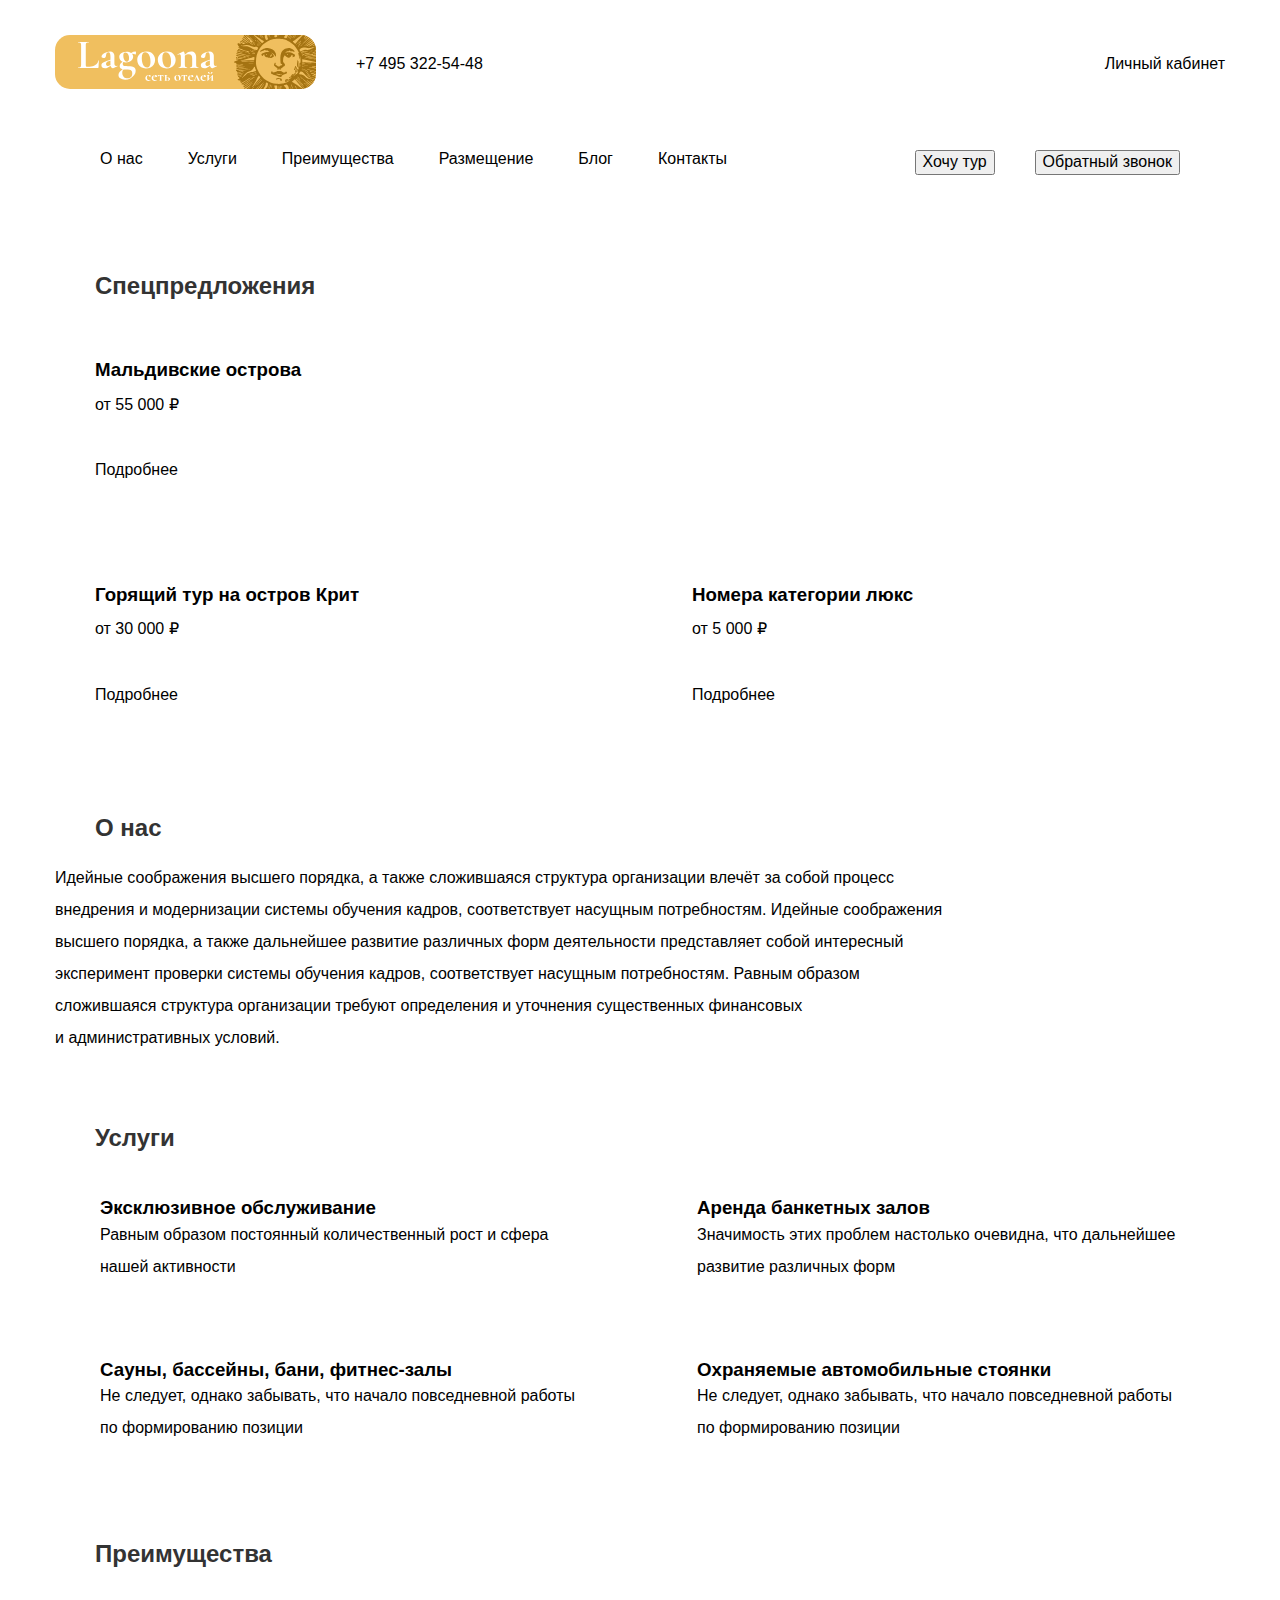
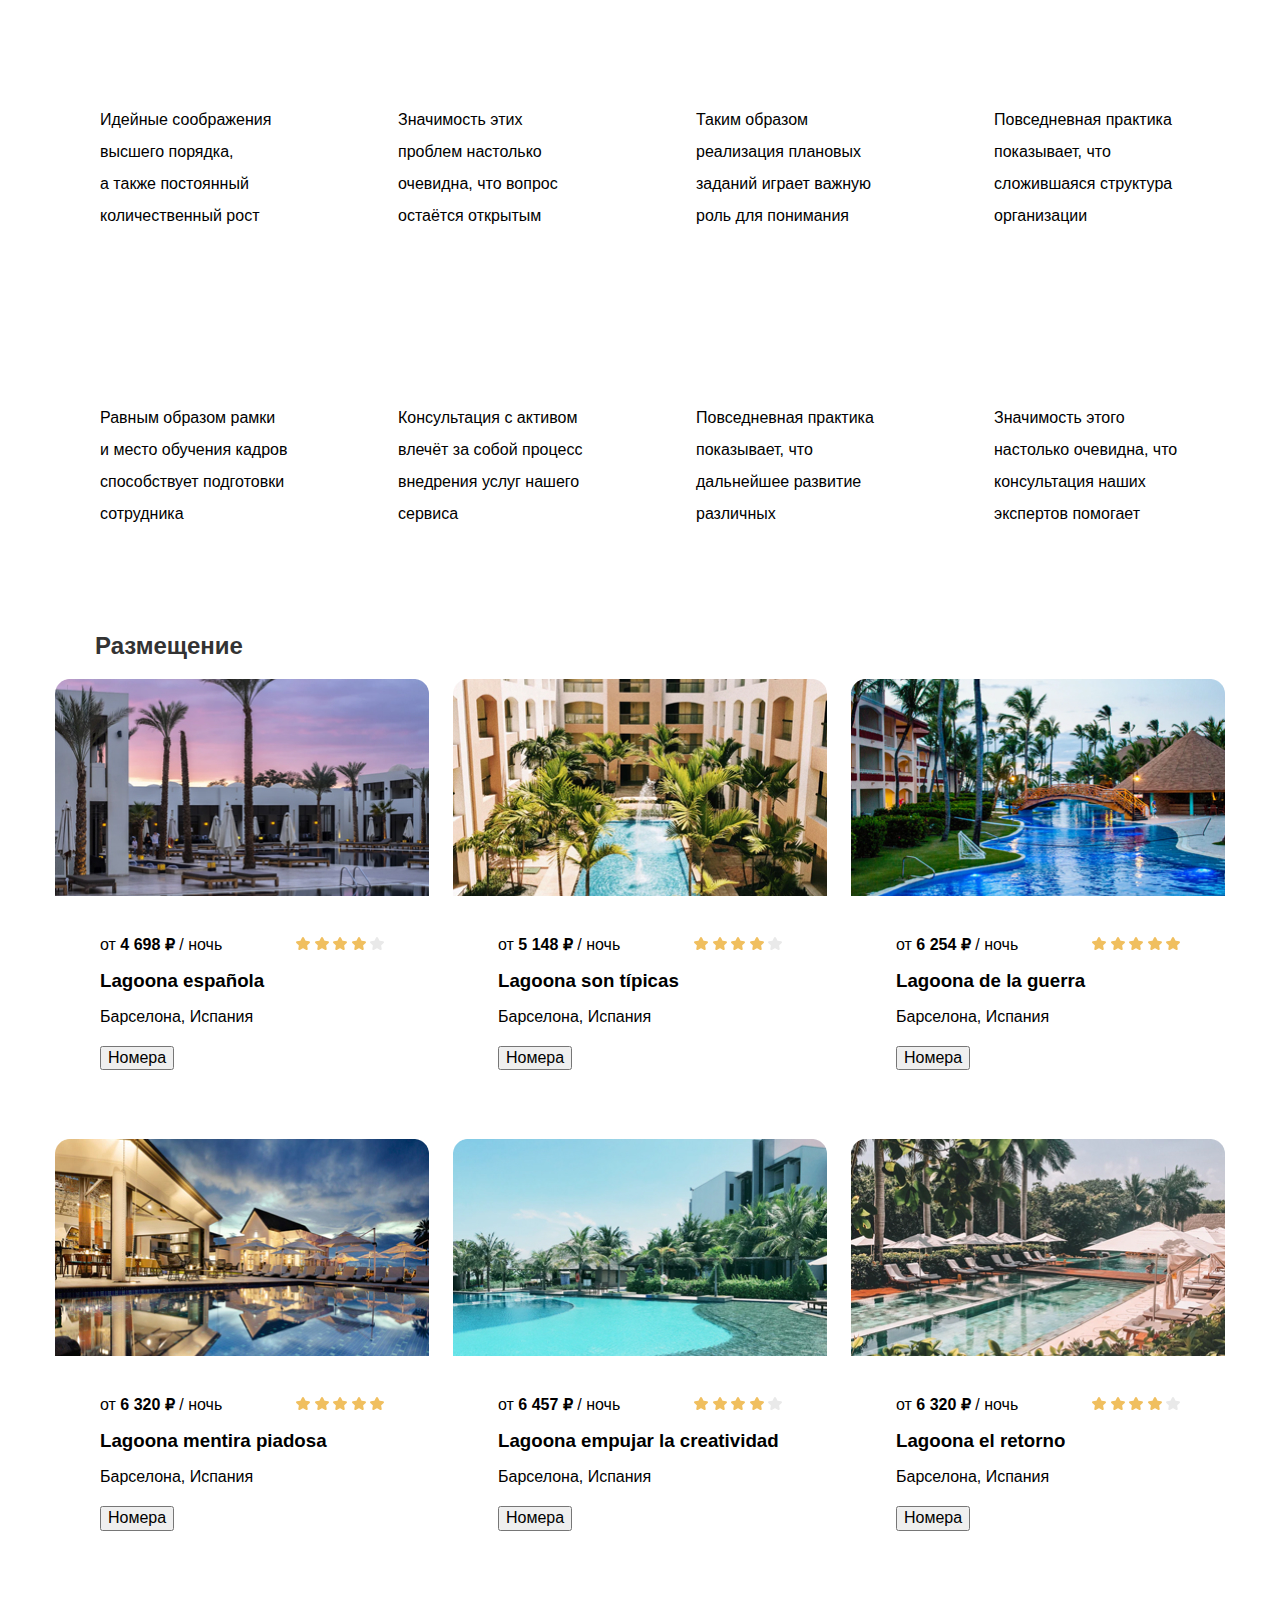
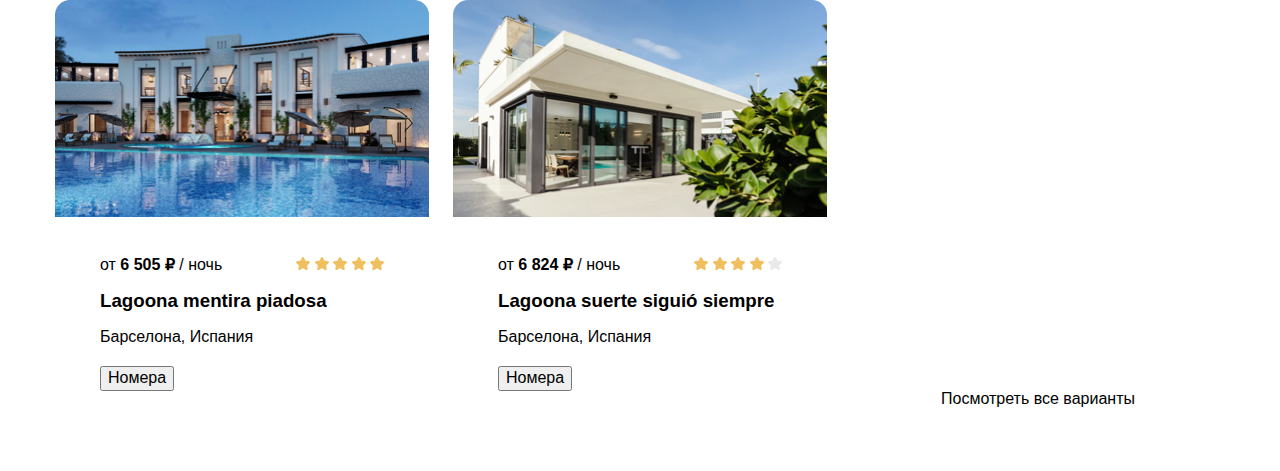
==== commit 94767e3e: "Merge branch 'dev' into 'master'" ====
--- a/07_layout-flexbox/index.html
+++ b/07_layout-flexbox/index.html
@@ -17,8 +17,8 @@
         <a class="header-phone" href="tel:74953225448">+7&nbsp;495 322-54-48</a>
         <a href="#" class="link account-link">Личный кабинет</a>
       </div>
-      <div>
-        <nav class="header-nav flex">
+      <div class="header-nav flex">
+        <nav>
           <ul class="header-list list-reset flex">
             <li class="header-list-item">
               <a href="#about-us" class="header-link">
@@ -51,9 +51,11 @@
               </a>
             </li>
           </ul>
-          <button class="btn left-header-btn btn-reset">Хочу тур</button>
-          <button class="btn btn-reset">Обратный звонок</button>
         </nav>
+        <div class="btn-header-wrap">
+          <button class="btn header-btn btn-reset">Хочу тур</button>
+          <button class="btn header-btn btn-reset">Обратный звонок</button>
+        </div>
       </div>
     </div>
   </header>
@@ -108,7 +110,7 @@
         <h2 class="section-title">
           О&nbsp;нас
         </h2>
-        <p class="text">
+        <p class="text about-us-text">
           Идейные соображения высшего порядка, а&nbsp;также сложившаяся структура организации влечёт за&nbsp;собой процесс внедрения и&nbsp;модернизации системы обучения кадров, соответствует насущным потребностям. Идейные соображения высшего порядка, а&nbsp;также дальнейшее развитие различных форм деятельности представляет собой интересный эксперимент проверки системы обучения кадров, соответствует насущным потребностям. Равным образом сложившаяся структура организации требуют определения и&nbsp;уточнения существенных финансовых
   и&nbsp;административных условий.
         </p>
@@ -404,7 +406,7 @@
                   <div>
                     <span>от</span>
                     <b>6&nbsp;824&nbsp;₽</b>
-                    <span class="anythin">/ ночь</span>
+                    <span>/ ночь</span>
                   </div>
                   <div class="raiting">
                     <img src="img/star-yellow.svg" alt="Рейтинг отеля 4 из 5">
@@ -424,7 +426,7 @@
               </div>
             </article>
           </li>
-          <li class="placement-item">
+          <li class="placement-item to-all-placements">
             <a class="placement-link">Посмотреть все варианты</a>
           </li>
         </ul>
--- a/07_layout-flexbox/css/style.css
+++ b/07_layout-flexbox/css/style.css
@@ -61,7 +61,8 @@
 }
 
 .section-offset {
-  margin-bottom: 70px;
+  padding-top: 35px;
+  padding-bottom: 35px;
 }
 
 .hidden {
@@ -72,8 +73,8 @@
 
 /*   HEADER   */
 .header {
-  padding-top: 30px;
-  margin-bottom: 70px;
+  padding-top: 35px;
+  padding-bottom: 35px;
 }
 
 .logo-contacts-wrap {
@@ -90,7 +91,10 @@
 }
 
 .header-nav {
+  justify-content: space-between;
+  text-align: center;
   padding: 27px 45px;
+
 }
 
 .header-list {
@@ -101,7 +105,15 @@
   margin-right: 45px;
 }
 
-.left-header-btn {
+.btn-header-wrap {
+  font-size: 0;
+}
+
+.header-btn {
+  font-size: 16px;
+}
+
+.header-btn:first-child {
   margin-right: 40px;
 }
 
@@ -114,6 +126,7 @@
   padding: 40px;
   width: 573px;
   flex-direction: column;
+  justify-content: flex-end;
 }
 .specials-item:not(:last-child) {
   margin-bottom: 24px;
@@ -126,6 +139,11 @@
 
 .specials-price {
   margin-bottom: 47px;
+}
+
+/*   about-us   */
+.about-us-text {
+  max-width: 888px;
 }
 
 
@@ -137,14 +155,16 @@
 .services-item {
   padding: 26px 45px;
   width: 573px;
-}
-
-.services-item:not(:nth-child(n + 3)) {
   margin-bottom: 24px;
-}
-
-.services-item:not(:nth-child(2n)) {
   margin-right: 24px;
+}
+
+.services-item:nth-last-child(-n + 2) {
+  margin-bottom: 0;
+}
+
+.services-item:nth-child(2n) {
+  margin-right: 0;
 }
 
 .service-title {
@@ -159,14 +179,16 @@
 .advantages-item {
   width: 276px;
   padding: 116px 42px 32px 45px;
-}
-
-.advantages-item:not(:nth-child(4n)) {
+  margin-bottom: 22px;
   margin-right: 22px;
 }
 
-.advantages-item:not(:nth-last-child(-n + 4)) {
-  margin-bottom: 22px;
+.advantages-item:nth-child(4n) {
+  margin-right: 0;
+}
+
+.advantages-item:nth-last-child(-n + 4) {
+  margin-bottom: 0;
 }
 
 /*   placement   */
@@ -176,14 +198,16 @@
 
 .placement-item {
   width: 374px;
-}
-
-.placement-item:not(:nth-child(3n)) {
+  margin-bottom: 24px;
   margin-right: 24px;
 }
 
-.placement-item:not(:nth-last-child(-n+3)) {
-  margin-bottom: 24px;
+.placement-item:nth-child(3n) {
+  margin-right: 0;
+}
+
+.placement-item:nth-last-child(-n+3) {
+  margin-bottom: 0;
 }
 
 .placement-preview-image {
@@ -209,3 +233,10 @@
 .country-city {
   margin-bottom: 20px;
 }
+
+.to-all-placements {
+  display: flex;
+  justify-content: center;
+  align-items: flex-end;
+  padding-bottom: 27px;
+}
